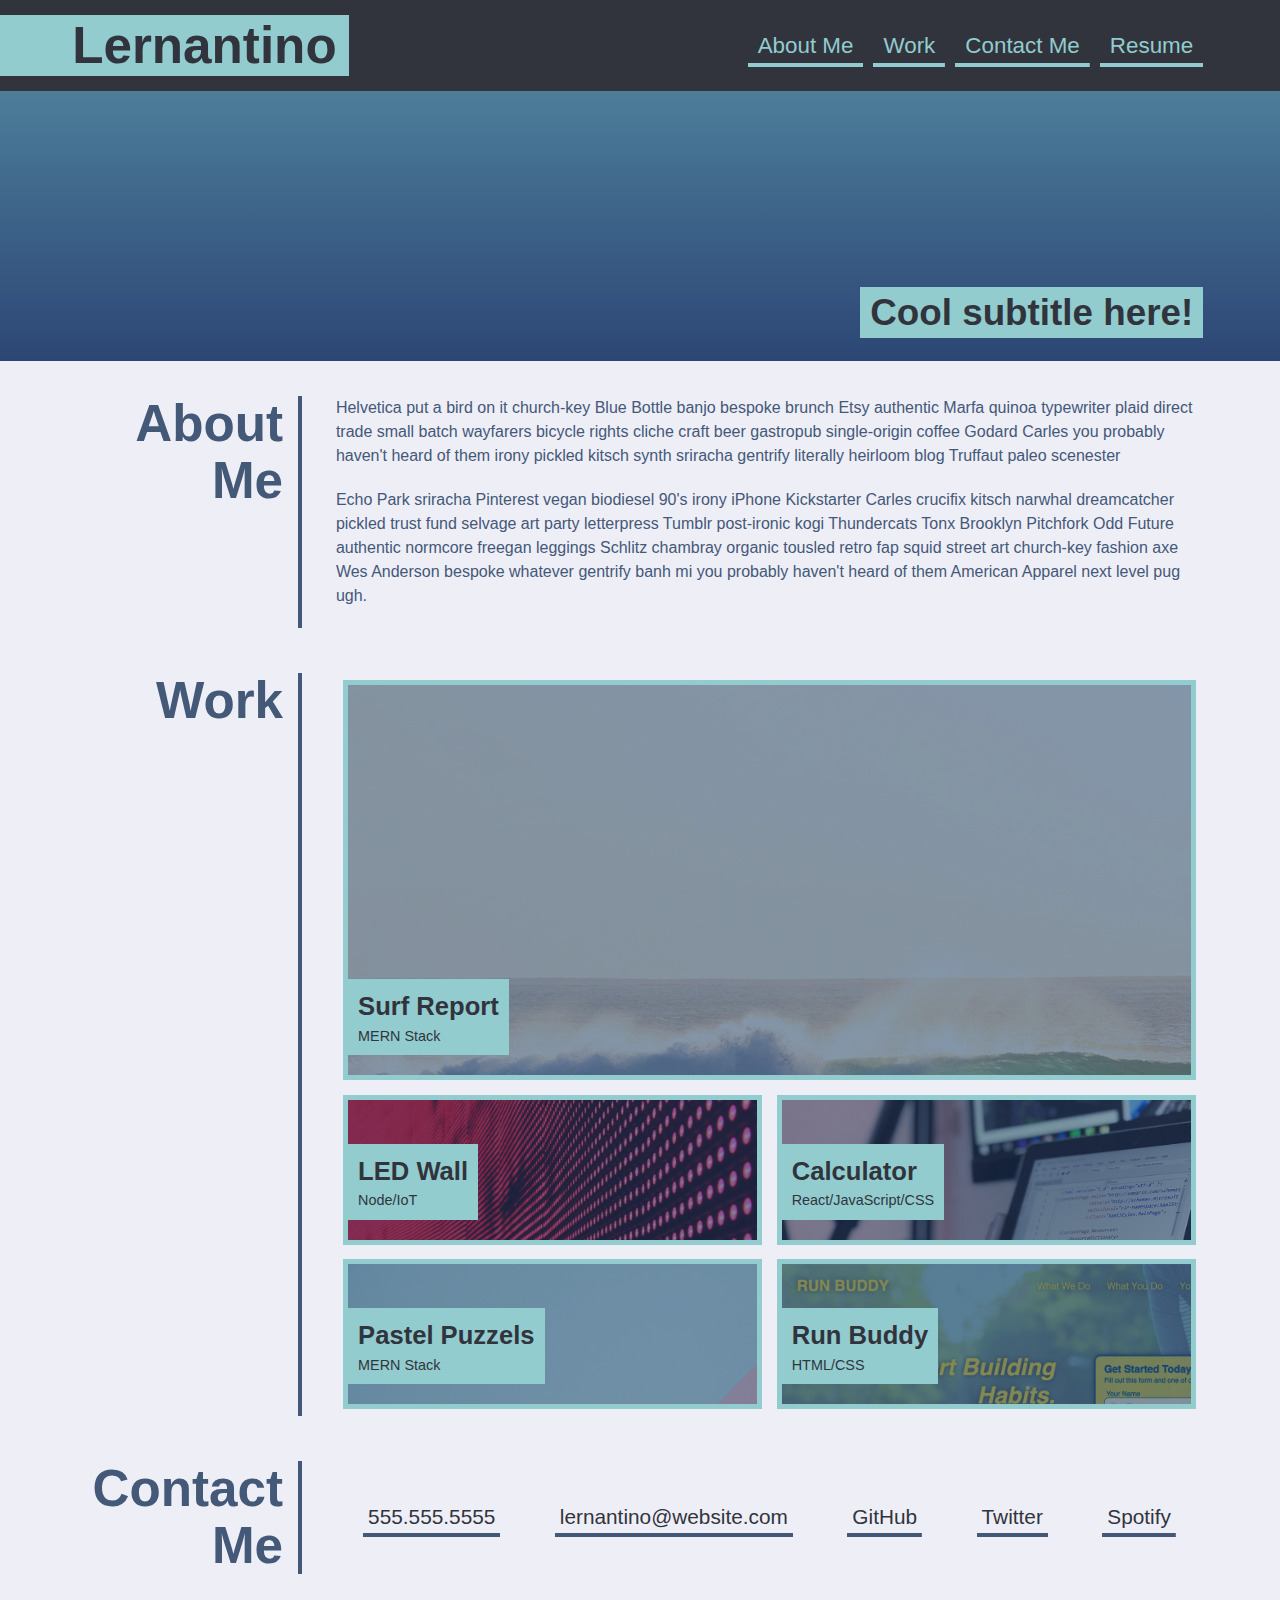
==== Main/index.html @ 341738b9 "Uploading files to gitHub repo" ====
<!DOCTYPE html>
<html lang="en">

<head>
  <meta charset="UTF-8">
  <meta name="viewport" content="width=device-width, initial-scale=1.0">
  <meta http-equiv="X-UA-Compatible" content="ie=edge">
  <title>Lernantino // Web Developer</title>
  <link rel="stylesheet" href="./assets/css/style.css" />
</head>

<body>
  <!-- main logo / nav -->
  <header>
    <h1>Lernantino</h1>
    <nav>
      <a href="#about">About Me</a>
      <a href="#work">Work</a>
      <a href="#contact">Contact Me</a>
      <!-- Link this to your resume! -->
      <a href="#">Resume</a>
    </nav>
  </header>

  <!-- hero banner -->
  <section class="hero-banner">
    <div>
      <h2>Cool subtitle here!</h2>
    </div>
  </section>

  <main class="page-wrapper">
    <!-- about me -->
    <section class="page-section" id="about">
      <h2>About Me</h2>
      <div>
        <p>
          Helvetica put a bird on it church-key Blue Bottle banjo bespoke brunch Etsy authentic Marfa quinoa typewriter
          plaid
          direct trade small batch wayfarers bicycle rights cliche craft beer gastropub single-origin coffee Godard
          Carles you
          probably haven't heard of them irony pickled kitsch synth sriracha gentrify literally heirloom blog Truffaut
          paleo
          scenester
        </p>
        <p>
          Echo Park sriracha Pinterest vegan biodiesel 90's irony iPhone Kickstarter Carles crucifix kitsch narwhal
          dreamcatcher pickled trust fund selvage art party letterpress Tumblr post-ironic kogi Thundercats Tonx
          Brooklyn Pitchfork Odd Future authentic normcore freegan leggings Schlitz chambray organic tousled retro fap
          squid street art church-key fashion axe Wes Anderson bespoke whatever gentrify banh mi you probably haven't
          heard of them American Apparel next level pug ugh.
        </p>
      </div>
    </section>

    <!-- portfolio container -->
    <section class="page-section" id="work">
      <h2>Work</h2>
      <div class="flex-container">

        <a href="#" class="flex-item surf-report">
          <div>
            <h3>Surf Report</h3>
            <span>MERN Stack</span>
          </div>
        </a>
        
        <a href="#" class="flex-item led-wall">
          <div>
            <h3>LED Wall</h3>
            <span>Node/IoT</span>
          </div>
        </a>
        <a href="#" class="flex-item react-calc">
          <div>
            <h3>Calculator</h3>
            <span>React/JavaScript/CSS</span>
          </div>
        </a>

        <a href="#" class="flex-item pastel-puzzles">
          <div>
            <h3>Pastel Puzzels</h3>
            <span>MERN Stack</span>
          </div>
        </a>

    
        <a href="#" class="flex-item run-buddy">
          <div>
            <h3>Run Buddy</h3>
            <span>HTML/CSS</span>
          </div>
        </a>

      </div>
    </section>

    <!-- contact -->
    <section class="page-section contact" id="contact">
      <h2>Contact Me</h2>
      <div>
        <address>
          <a href="tel:+15555555555">555.555.5555</a>
          <a href="mailto:lernantino@website.com">lernantino@website.com</a>
          <a href="#">GitHub</a>
          <a href="#">Twitter</a>
          <a href="#">Spotify</a>
        </address>
      </div>
    </section>
  </main>
</body>

</html>
---- Main/assets/css/style.css ----
* {
  box-sizing: border-box;
}

/* brand color palette */
:root {
  --primary: rgba(68, 88, 119, 1);
  --secondary: rgba(146, 204, 206, 1);
  --tertiary: rgba(49, 52, 61, 1);
  --dark: rgba(28, 29, 33, 1);
  --light: rgba(238, 238, 247, 1);
}

body {
  margin: 0;
  padding: 0;
  font-family: 'Trebuchet MS', 'Lucida Sans Unicode', 'Lucida Grande', 'Lucida Sans', Arial, sans-serif;
  color: var(--primary);
  background-color: var(--light);
  line-height: 1.5;
}

h1,
h2,
h3,
h4,
h5,
h6 {
  margin: 0;
}

p {
  margin: 0;
}

header {
  padding: 15px 6% 15px 0;
  display: flex;
  flex-direction: row;
  justify-content: space-between;
  flex-wrap: wrap;
  align-items: center;
  background-color: var(--tertiary);
  box-shadow: 0 5px 35px rgba(146, 204, 206, 0.4);
}

header h1 {
  color: var(--tertiary);
  background-color: var(--secondary);
  padding: 5px 1% 5px 6%;
  margin: 0;
  font-size: 4vw;
  line-height: 1;
}

nav {
  display: flex;
  flex-direction: row;
  flex-wrap: wrap;
}

nav a {
  text-decoration: none;
  padding: 5px 10px;
  color: var(--secondary);
  margin-right: 10px;
  background-image: linear-gradient(270deg, var(--secondary) 0%, var(--secondary) 100%);
  background-repeat: no-repeat;
  background-size: 100% 0.2em;
  background-position: bottom;
  transition: all 0.25s ease-in;
  font-size: 1.4rem;
}

nav a:hover {
  background-size: 100% 100%;
  color: var(--primary);
}

nav a:last-child {
  margin-right: 0;
}

main {
  margin-top: 20px;
  margin-bottom: 45px;
}

.hero-banner {
  background: rgb(68, 88, 120);
  background-image: url("../images/02-hero-bg.jpg"), linear-gradient(180deg, var(--secondary) 0%, var(--primary) 100%);
  background-size: cover;
  background-position: center;
  background-blend-mode: soft-light;
  min-height: 30vh;
  color: var(--light);
  padding: 2% 6%;
  display: flex;
  justify-content: flex-end;
  align-items: flex-end;
  text-align: right;
}

.hero-banner div {
  flex: 0 0 90%;
}

.hero-banner h2 {
  background-color: var(--secondary);
  color: var(--tertiary);
  margin: 0;
  padding: 5px 10px;
  font-size: 2.3rem;
  line-height: 1.2;
  display: inline;
}

.page-wrapper {
  max-width: 88%;
  margin-left: auto;
  margin-right: auto;
}

.page-section {
  margin: 25px 0;
  padding: 10px 0;
  display: flex;
  flex-direction: row;
  flex-wrap: wrap;
  align-items: stretch;
  justify-content: space-between;
}

.page-section > h2 {
  flex: 0 0 20%;
  text-align: right;
  padding-right: 15px;
  border-right: 4px solid var(--primary);
  font-size: 4vw;
  line-height: 1.1;
}

.page-section > div {
  flex: 0 0 77%;
}

.page-section p {
  margin-bottom: 20px;
}

.flex-container {
  display: flex;
  flex-wrap: wrap;
  justify-content: center;
}

.flex-item {
  border: 5px solid var(--secondary);
  background-color: var(--primary);
  color: var(--tertiary);
  min-height: 150px;
  max-height: 150px;
  flex-basis: calc(50% - 1em);
  display: flex;
  align-items: flex-end;
  padding: 0 0 20px 0;
  margin: 0.5em;
  text-decoration: none;
  background-blend-mode: soft-light;
  background-size: 150%;
  transition: all 0.5s;
  font-size: 0.9rem;
}

/* feature first portfolio item */
.flex-item:first-child {
    min-height: 400px;
    flex-basis: 100%;
}

.flex-item:hover {
  background-color: rgba(0, 0, 0, 0.3);
}

.flex-item div {
  background-color: var(--secondary);
  padding: 8px 10px;
}

.flex-item h3 {
  font-size: 1.6rem;
}

.contact address {
  display: flex;
  flex-wrap: wrap;
  justify-content: space-around;
  align-items: center;
  height: 100%;
}

.contact address a {
  color: var(--tertiary);
  padding: 5px;
  text-decoration: none;
  font-size: 1.3rem;
  font-style: normal;
  background-image: linear-gradient(270deg, var(--primary) 0%, var(--primary) 100%);
  background-repeat: no-repeat;
  background-size: 100% 0.2em;
  background-position: bottom;
  transition: all 0.25s ease-in;
  margin: 0 0.2rem 0.1rem;
  display: inline-block;
}

.contact address a:hover {
  background-size: 100% 88%;
  color: var(--secondary);
}

/* portfolio project images */
.run-buddy {
  background-image: url("../images/02-run-buddy.jpg");
}

.led-wall {
  background-image: url("../images/02-portfolio-1.jpg");
}

.react-calc {
  background-image: url("../images/02-portfolio-2.jpg");
}

.pastel-puzzles {
  background-image: url("../images/02-portfolio-3.jpg");
}

.surf-report {
  background-image: url("../images/02-portfolio-4.jpg");
}

/* end portfolio project images */

@media screen and (max-width: 980px) {
  header {
    padding: 0 0 10px 0;
    justify-content: center;
    text-align: center;
  }

  header h1 {
    width: 100%;
    padding: 5px;
    margin-bottom: 10px;
    font-size: 10vw;
  }

  header nav {
    justify-content: center;
  }

  .page-section > h2,
  .page-section > div {
    flex: 0 0 100%;
  }

  .page-section > h2 {
    border-right: none;
    border-bottom: 4px solid var(--primary);
    margin-bottom: 20px;
    padding-bottom: 10px;
    text-align: left;
    font-size: 7vw;
  }
}

@media screen and (max-width: 768px) {
  .flex-item,
  .flex-item:first-child {
    flex-basis: 100%;
  }

  .flex-item:first-child {
    min-height: 150px;
  }

  .hero-banner {
    justify-content: center;
    text-align: center;
  }

  .contact address {
    flex-direction: column;
    align-items: flex-start;
  }
}
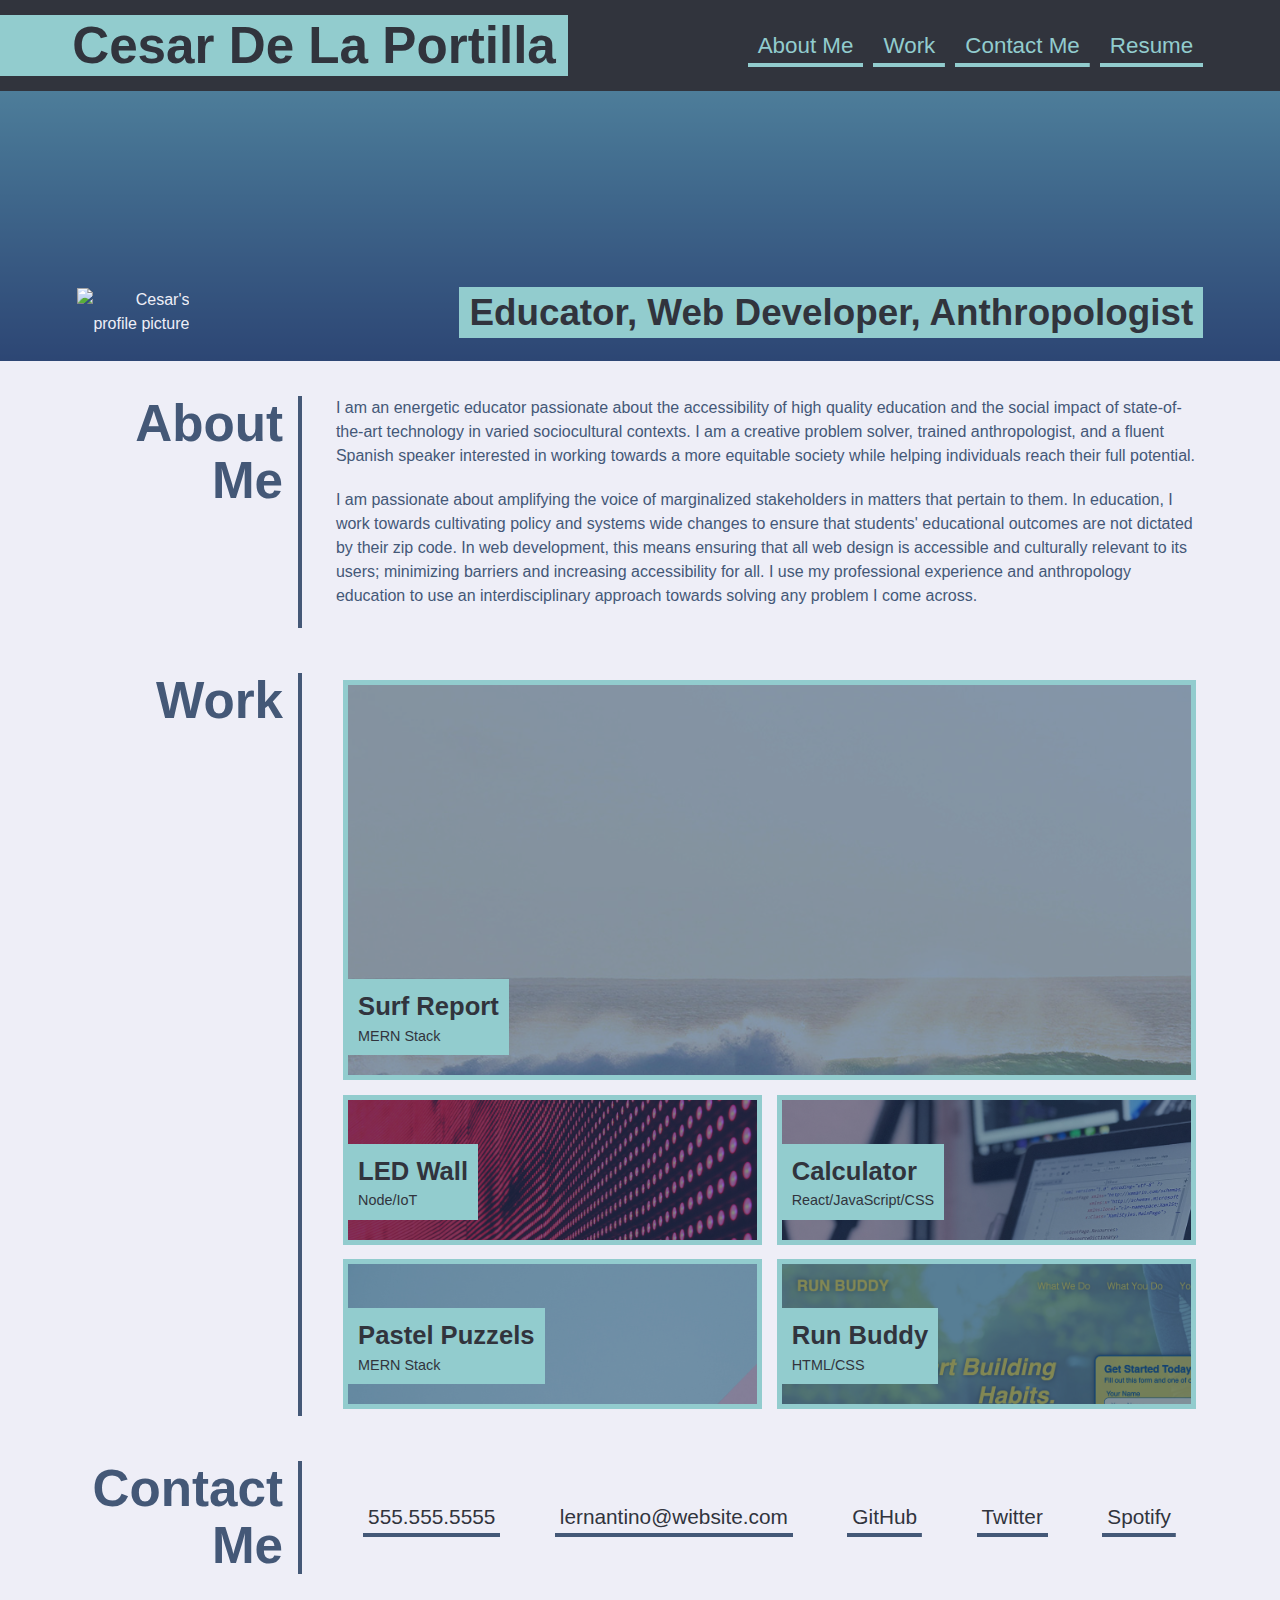
==== commit 8ef117f2: "Added about me section and profile photo" ====
--- a/Main/index.html
+++ b/Main/index.html
@@ -5,14 +5,14 @@
   <meta charset="UTF-8">
   <meta name="viewport" content="width=device-width, initial-scale=1.0">
   <meta http-equiv="X-UA-Compatible" content="ie=edge">
-  <title>Lernantino // Web Developer</title>
+  <title>Cesar De La Portilla // Web Developer</title>
   <link rel="stylesheet" href="./assets/css/style.css" />
 </head>
 
 <body>
   <!-- main logo / nav -->
   <header>
-    <h1>Lernantino</h1>
+    <h1>Cesar De La Portilla</h1>
     <nav>
       <a href="#about">About Me</a>
       <a href="#work">Work</a>
@@ -24,31 +24,32 @@
 
   <!-- hero banner -->
   <section class="hero-banner">
+    <section class="profile-picture">
+      <img src="edited profile picture.jpg" alt="Cesar's profile picture"/>
+    </section>
+    
     <div>
-      <h2>Cool subtitle here!</h2>
+      <h2>Educator, Web Developer, Anthropologist</h2>
     </div>
   </section>
 
+  
+  
   <main class="page-wrapper">
     <!-- about me -->
     <section class="page-section" id="about">
       <h2>About Me</h2>
       <div>
         <p>
-          Helvetica put a bird on it church-key Blue Bottle banjo bespoke brunch Etsy authentic Marfa quinoa typewriter
-          plaid
-          direct trade small batch wayfarers bicycle rights cliche craft beer gastropub single-origin coffee Godard
-          Carles you
-          probably haven't heard of them irony pickled kitsch synth sriracha gentrify literally heirloom blog Truffaut
-          paleo
-          scenester
+          I am an energetic educator passionate about the accessibility of high quality education and the social impact of state-of-the-art technology in varied sociocultural contexts. 
+          I am a creative problem solver, trained anthropologist, and a fluent Spanish speaker interested in working towards a more equitable society while helping individuals reach their 
+          full potential. 
         </p>
         <p>
-          Echo Park sriracha Pinterest vegan biodiesel 90's irony iPhone Kickstarter Carles crucifix kitsch narwhal
-          dreamcatcher pickled trust fund selvage art party letterpress Tumblr post-ironic kogi Thundercats Tonx
-          Brooklyn Pitchfork Odd Future authentic normcore freegan leggings Schlitz chambray organic tousled retro fap
-          squid street art church-key fashion axe Wes Anderson bespoke whatever gentrify banh mi you probably haven't
-          heard of them American Apparel next level pug ugh.
+          I am passionate about amplifying the voice of marginalized stakeholders in matters that pertain to them. In education, I work towards cultivating policy and systems 
+          wide changes to ensure that students' educational outcomes are not dictated by their zip code. In web development, this means ensuring that all web design
+          is accessible and culturally relevant to its users; minimizing barriers and increasing accessibility for all.  I use my professional experience and 
+          anthropology education to use an interdisciplinary approach towards solving any problem I come across. 
         </p>
       </div>
     </section>
--- a/Main/assets/css/style.css
+++ b/Main/assets/css/style.css
@@ -84,6 +84,12 @@
 main {
   margin-top: 20px;
   margin-bottom: 45px;
+}
+
+.profile-picture{
+
+  background-image: url("Portfolio/Main/edited profile picture.jpg");
+
 }
 
 .hero-banner {
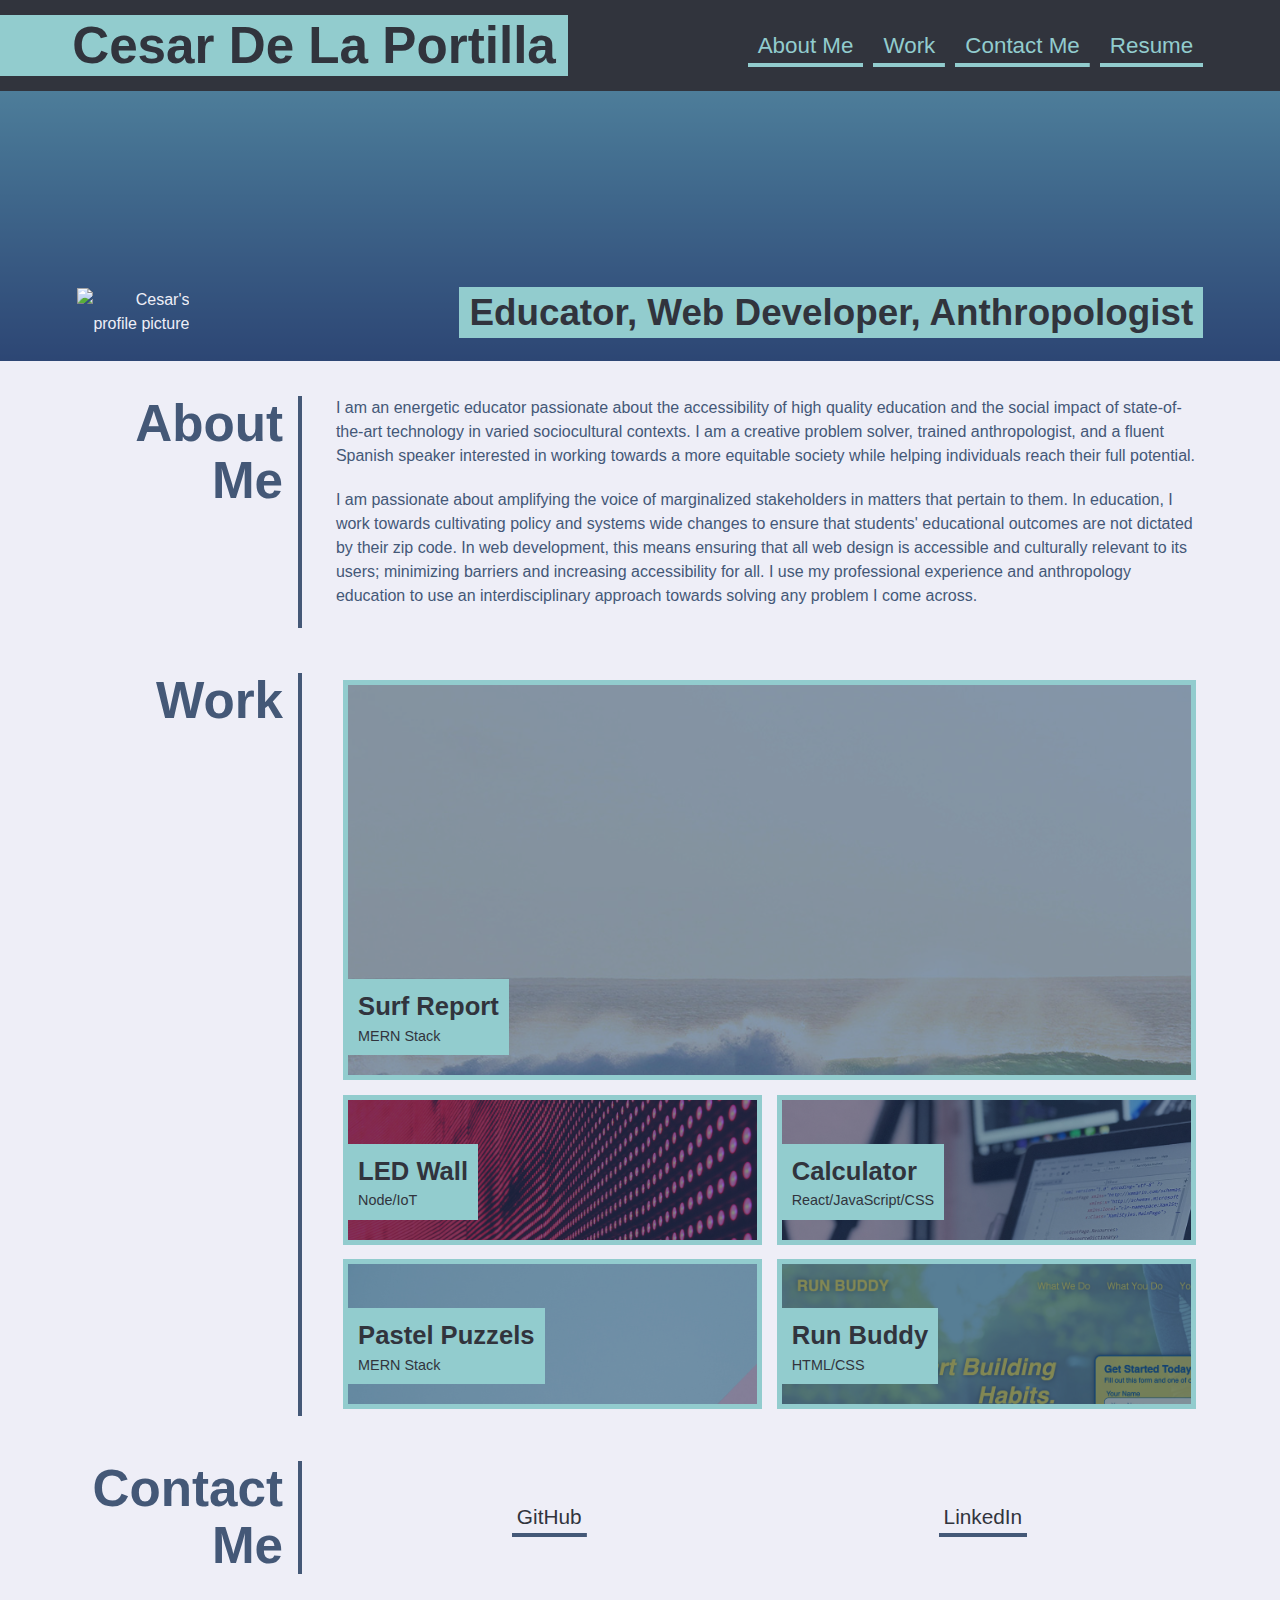
==== commit 5e9a57a5: "Edited Contact Info, added Github and Linkedin links" ====
--- a/Main/index.html
+++ b/Main/index.html
@@ -27,7 +27,7 @@
     <section class="profile-picture">
       <img src="edited profile picture.jpg" alt="Cesar's profile picture"/>
     </section>
-    
+
     <div>
       <h2>Educator, Web Developer, Anthropologist</h2>
     </div>
@@ -102,11 +102,9 @@
       <h2>Contact Me</h2>
       <div>
         <address>
-          <a href="tel:+15555555555">555.555.5555</a>
-          <a href="mailto:lernantino@website.com">lernantino@website.com</a>
-          <a href="#">GitHub</a>
-          <a href="#">Twitter</a>
-          <a href="#">Spotify</a>
+          <!--<a href="mailto:lernantino@website.com">lernantino@website.com</a>-->
+          <a href="https://github.com/DLP713">GitHub</a>
+          <a href="https://www.linkedin.com/in/cesar-de-la-portilla-121511103/">LinkedIn</a>
         </address>
       </div>
     </section>
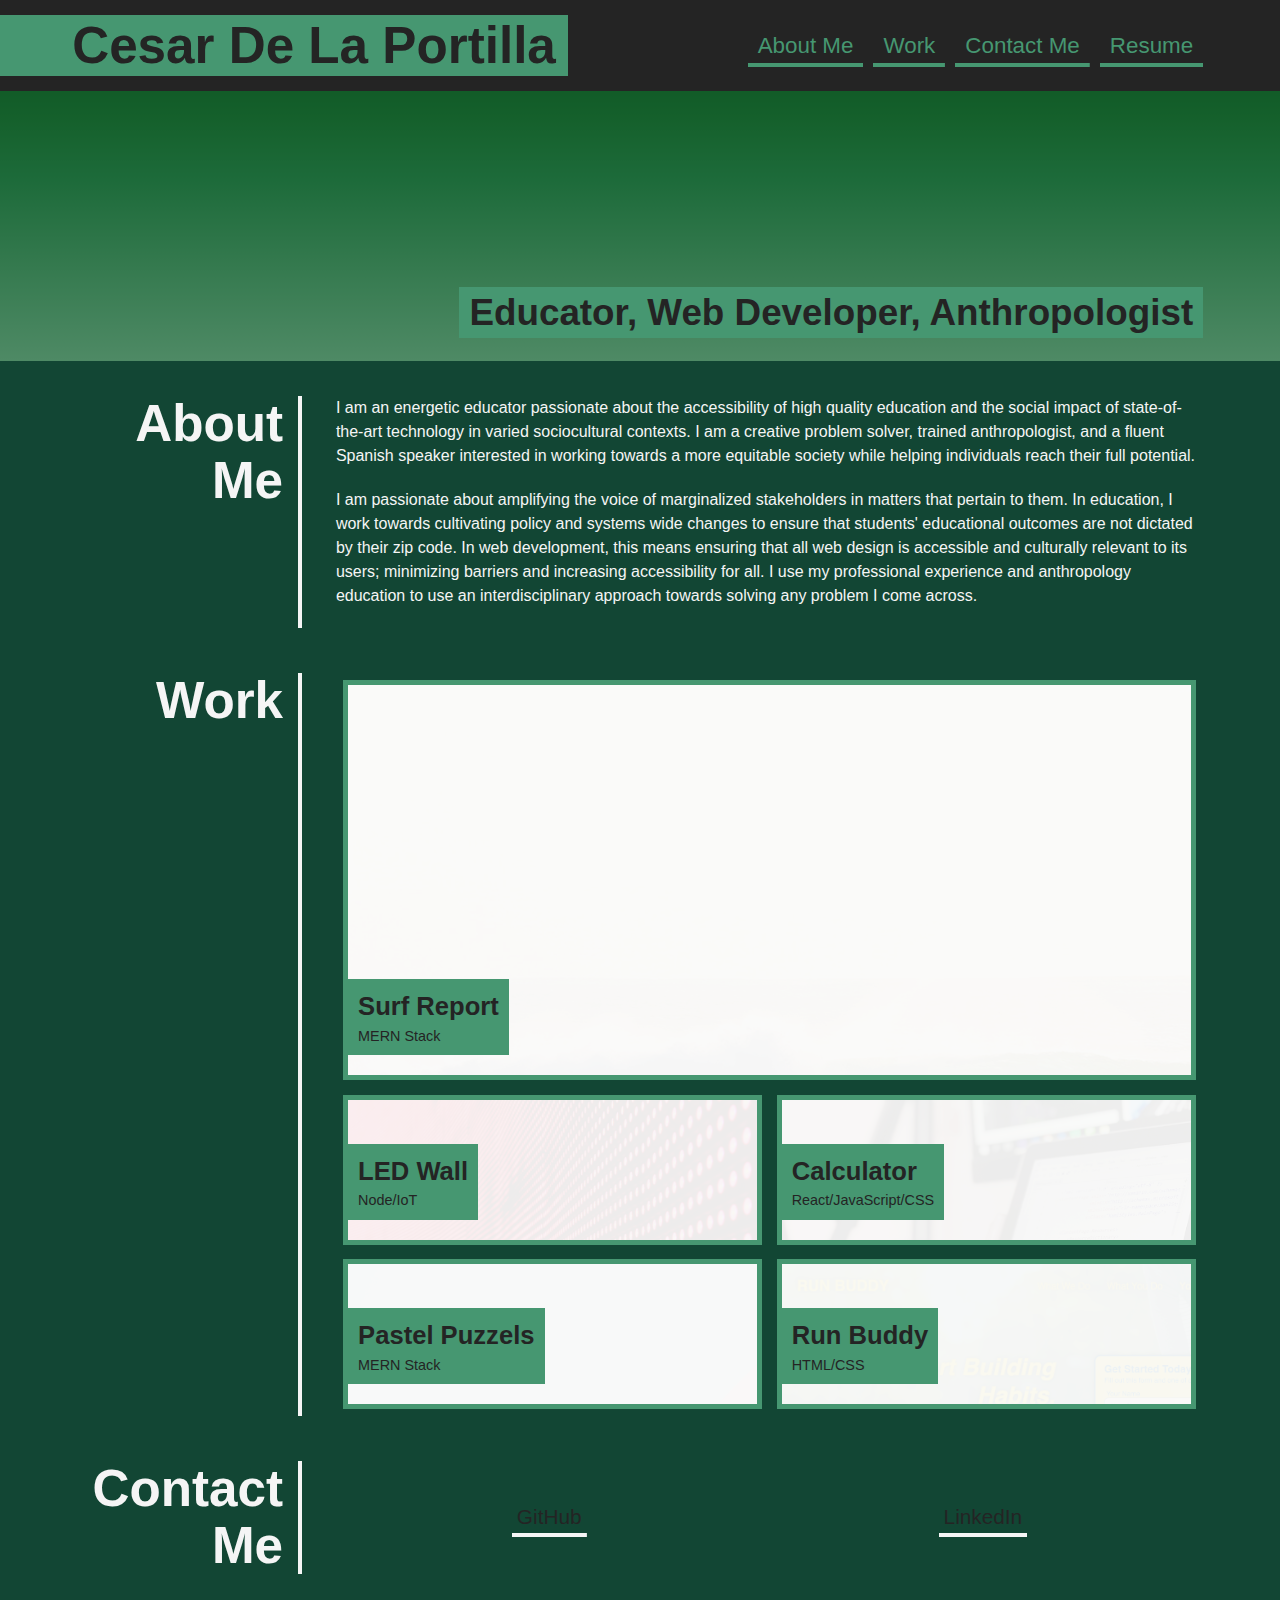
==== commit 2d13d5da: "final edits" ====
--- a/Main/index.html
+++ b/Main/index.html
@@ -5,7 +5,8 @@
   <meta charset="UTF-8">
   <meta name="viewport" content="width=device-width, initial-scale=1.0">
   <meta http-equiv="X-UA-Compatible" content="ie=edge">
-  <title>Cesar De La Portilla // Web Developer</title>
+  <!--Changed title-->
+  <title>Cesar De La Portilla's Portfolio</title>
   <link rel="stylesheet" href="./assets/css/style.css" />
 </head>
 
@@ -17,17 +18,18 @@
       <a href="#about">About Me</a>
       <a href="#work">Work</a>
       <a href="#contact">Contact Me</a>
-      <!-- Link this to your resume! -->
-      <a href="#">Resume</a>
+      <!-- Link this to your resume! --- Added resume pdf file-->
+      <a href="Cesar De La Portilla - Resume 2020 - Rice.pdf">Resume</a>
     </nav>
   </header>
 
   <!-- hero banner -->
-  <section class="hero-banner">
+  <section class="hero-banner"> <!--Added picture as jpg file-->
+    <!--<img src="HoustonSkyline.gif" alt="Houston Skyline"/>-->
     <section class="profile-picture">
-      <img src="edited profile picture.jpg" alt="Cesar's profile picture"/>
+      <!--<img src="edited profile photo.jpg" alt="Profile picture"/>-->
     </section>
-
+    <!--Changed title-->
     <div>
       <h2>Educator, Web Developer, Anthropologist</h2>
     </div>
@@ -40,7 +42,7 @@
     <section class="page-section" id="about">
       <h2>About Me</h2>
       <div>
-        <p>
+        <p> <!--Edited about me-->
           I am an energetic educator passionate about the accessibility of high quality education and the social impact of state-of-the-art technology in varied sociocultural contexts. 
           I am a creative problem solver, trained anthropologist, and a fluent Spanish speaker interested in working towards a more equitable society while helping individuals reach their 
           full potential. 
@@ -100,7 +102,7 @@
     <!-- contact -->
     <section class="page-section contact" id="contact">
       <h2>Contact Me</h2>
-      <div>
+      <div> <!--Removed email and phone, added Github and LinkedIn profile links, commented out email line-->
         <address>
           <!--<a href="mailto:lernantino@website.com">lernantino@website.com</a>-->
           <a href="https://github.com/DLP713">GitHub</a>
--- a/Main/assets/css/style.css
+++ b/Main/assets/css/style.css
@@ -4,11 +4,11 @@
 
 /* brand color palette */
 :root {
-  --primary: rgba(68, 88, 119, 1);
-  --secondary: rgba(146, 204, 206, 1);
-  --tertiary: rgba(49, 52, 61, 1);
-  --dark: rgba(28, 29, 33, 1);
-  --light: rgba(238, 238, 247, 1);
+  --primary: rgb(245, 245, 245);
+  --secondary: rgb(70, 151, 113);
+  --tertiary: rgb(36, 36, 36);
+  --dark: rgb(48, 48, 48);
+  --light: rgb(18, 70, 52);
 }
 
 body {
@@ -88,13 +88,14 @@
 
 .profile-picture{
 
-  background-image: url("Portfolio/Main/edited profile picture.jpg");
-
+  background-image: url("edited profile photo.jpg");
+  width: 5%;
+  height: auto;
 }
 
 .hero-banner {
-  background: rgb(68, 88, 120);
-  background-image: url("../images/02-hero-bg.jpg"), linear-gradient(180deg, var(--secondary) 0%, var(--primary) 100%);
+  background: rgb(29, 80, 44);
+  background-image: url("Portfolio/Main/HoustonSkyline.gif"), linear-gradient(180deg, var(--secondary) 0%, var(--primary) 100%);
   background-size: cover;
   background-position: center;
   background-blend-mode: soft-light;
